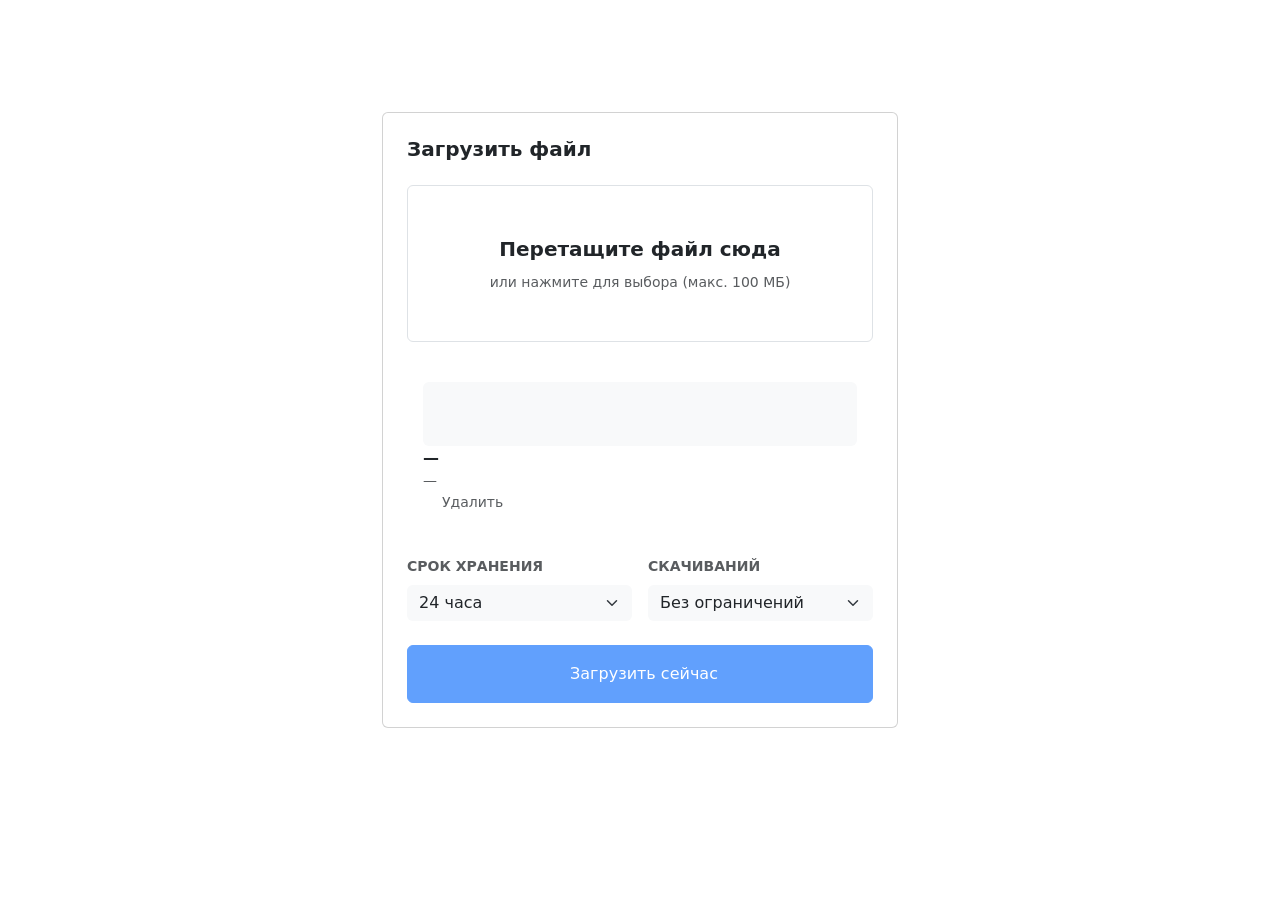
==== frontend/public/html/index.html @ 5baa5fe5 "Initial commit" ====
<!DOCTYPE html>
<html lang="ru">

<head>
  <meta charset="UTF-8" />
  <meta name="viewport" content="width=device-width, initial-scale=1.0" />
  <title>m3wory.site</title>
  <link href="https://fonts.googleapis.com/css2?family=Montserrat:wght@300;400;500;600;700;800&display=swap"
    rel="stylesheet">
  <link href="https://cdn.jsdelivr.net/npm/bootstrap@5.3.3/dist/css/bootstrap.min.css" rel="stylesheet" />
  <link href="/css/style.css" rel="stylesheet" />
</head>

<body>
  <div class="py-5">
    <div class="container" style="max-width: 540px; margin-top: 4rem;">

      <div class="card mb-4" id="upload-card">
        <div class="card-body p-4">
          <h5 class="card-title mb-4 fw-bold">Загрузить файл</h5>

          <div id="drop-zone" class="mb-4 border rounded p-5 text-center position-relative">
            <input type="file" id="file-input" class="position-absolute top-0 start-0 w-100 h-100 opacity-0"
              style="cursor: pointer;" />
            <i data-lucide="folder-up" class="mb-3 icon-lg"></i>
            <div class="fw-bold fs-5">Перетащите файл сюда</div>
            <div class="small text-muted mt-2">или нажмите для выбора (макс. 100 МБ)</div>
          </div>

          <div id="file-selected" class="mb-4 gap-3 p-3 rounded">
            <div class="bg-light p-3 rounded d-flex align-items-center justify-content-center">
              <i data-lucide="file" class="icon-accent" style="width: 32px; height: 32px;"></i>
            </div>
            <div class="flex-grow-1 overflow-hidden">
              <div class="fw-bold text-nowrap text-truncate" id="sel-name">—</div>
              <div class="small text-muted" id="sel-size">—</div>
            </div>
            <button class="btn btn-sm btn-link text-decoration-none text-muted p-0 d-flex align-items-center gap-1"
              onclick="resetForm()">
              <i data-lucide="trash-2" style="width: 14px; height: 14px;"></i>
              Удалить
            </button>
          </div>

          <div class="row g-3 mb-4">
            <div class="col-6">
              <label class="form-label small fw-bold text-muted text-uppercase">Срок хранения</label>
              <select class="form-select border-0 bg-light" id="expires-hours">
                <option value="1">1 час</option>
                <option value="6">6 часов</option>
                <option value="24" selected>24 часа</option>
                <option value="72">3 дня</option>
                <option value="168">7 дней</option>
                <option value="720">30 дней</option>
                <option value="0">Без ограничений</option>
              </select>
            </div>
            <div class="col-6">
              <label class="form-label small fw-bold text-muted text-uppercase">Скачиваний</label>
              <select class="form-select border-0 bg-light" id="max-downloads">
                <option value="0" selected>Без ограничений</option>
                <option value="1">1 раз</option>
                <option value="3">3 раза</option>
                <option value="10">10 раз</option>
                <option value="50">50 раз</option>
                <option value="100">100 раз</option>
              </select>
            </div>
          </div>

          <div class="alert alert-danger d-none mb-3 py-2 px-3 small border-0" id="error-box"></div>

          <div class="progress mb-4 d-none" id="progress-wrap">
            <div class="progress-bar" id="progress-bar" style="width:0%"></div>
          </div>

          <button class="btn btn-primary w-100 py-3" id="btn-upload" disabled>
            <span class="d-flex align-items-center justify-content-center gap-2">
              <i data-lucide="upload-cloud"></i>
              Загрузить сейчас
            </span>
          </button>
        </div>
      </div>

      <div class="card border-0" id="result-card" style="display:none; background: transparent; box-shadow: none;">
        <div class="card-body p-0">
          <div class="text-center mb-4">
            <i data-lucide="sparkles" class="success-indicator mx-auto" style="width: 56px; height: 56px;"></i>
            <h4 class="fw-bold mb-1">Файл успешно загружен!</h4>
            <p class="text-muted small">Ссылка будет доступна согласно настройкам.</p>
          </div>

          <div class="bg-white p-4 rounded card mb-4 shadow-sm border-0">
            <label class="text-uppercase small fw-bold text-muted mb-2 d-block">Ссылка для скачивания</label>
            <div class="d-flex align-items-center gap-2 p-1 border rounded bg-light mb-3">
              <div class="flex-grow-1 small text-break px-3" id="result-link">—</div>
              <button class="btn btn-white btn-sm border shadow-sm" id="btn-copy" onclick="copyLink()">
                Копировать
              </button>
            </div>

            <div id="qr-wrap" class="d-flex flex-column align-items-center gap-3 p-3 border rounded bg-light" style="display: none;">
              <div id="qr-code"></div>
              <button class="btn btn-sm btn-outline-primary d-flex align-items-center gap-2" onclick="downloadQR()">
                <i data-lucide="download" style="width: 14px; height: 14px;"></i>
                Скачать QR-код
              </button>
            </div>
          </div>

          <div class="d-flex flex-wrap gap-2 mb-4 justify-content-center" id="result-badges"></div>

          <div class="text-center">
            <button class="btn btn-link text-decoration-none text-muted small" onclick="resetForm()">
              <i data-lucide="rotate-ccw" class="lucide me-1" style="width: 16px; height: 16px;"></i>
              Загрузить другой файл
            </button>
          </div>
        </div>
      </div>
    </div>
  </div>

  <script src="https://cdn.jsdelivr.net/npm/bootstrap@5.3.3/dist/js/bootstrap.bundle.min.js"></script>
  <script src="/js/lib/lucide.min.js"></script>
  <script src="/js/lib/qrcode.min.js"></script>
  <script src="/js/index.js"></script>
  <script>
    // Initial icons
    document.addEventListener('DOMContentLoaded', () => {
      if (typeof lucide !== 'undefined') {
        lucide.createIcons();
      }
    });
  </script>
</body>

</html>
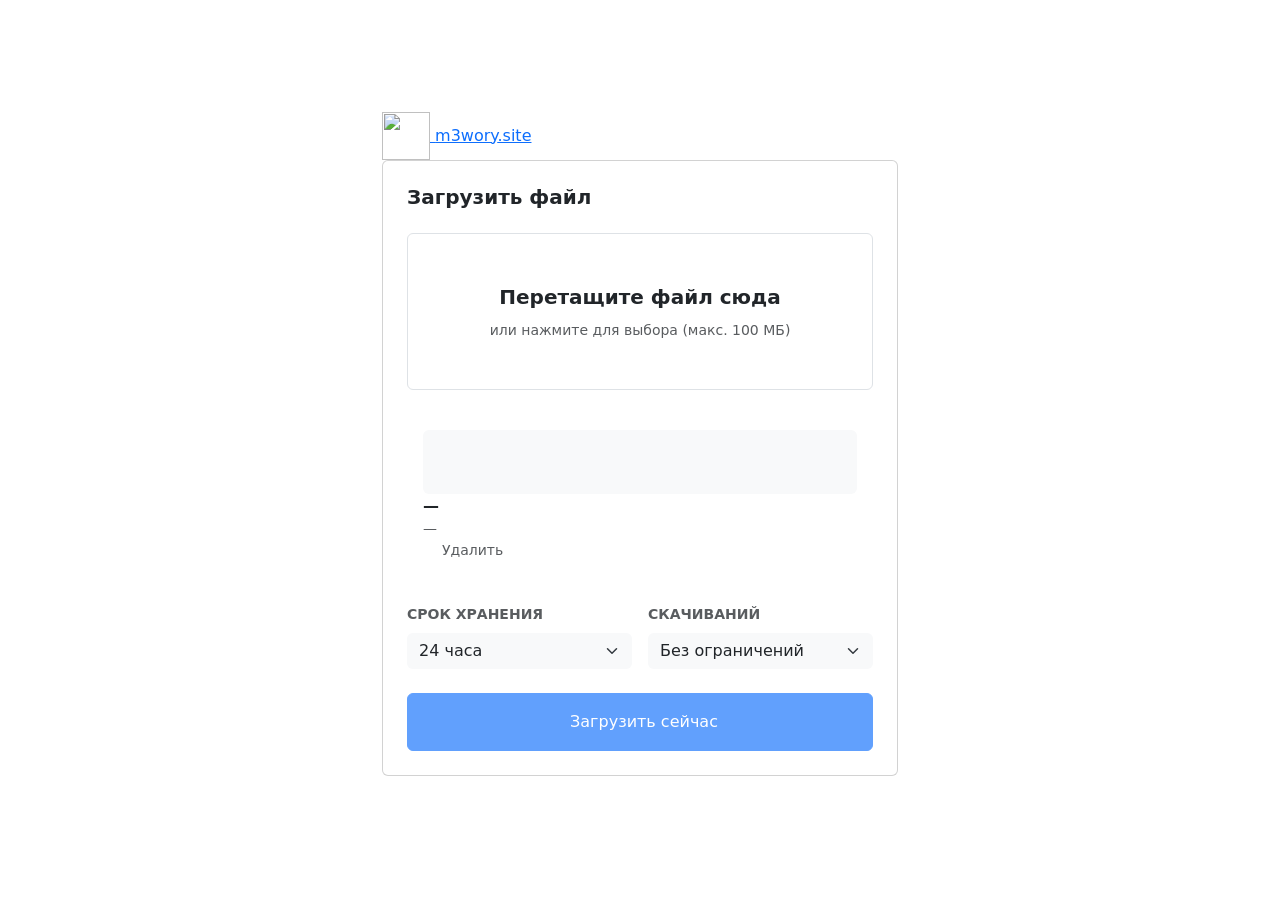
==== commit 8614a8ca: "added icon" ====
--- a/frontend/public/html/index.html
+++ b/frontend/public/html/index.html
@@ -5,6 +5,7 @@
   <meta charset="UTF-8" />
   <meta name="viewport" content="width=device-width, initial-scale=1.0" />
   <title>m3wory.site</title>
+  <link rel="icon" href="/img/favicon.svg" type="image/svg+xml" />
   <link href="https://fonts.googleapis.com/css2?family=Montserrat:wght@300;400;500;600;700;800&display=swap"
     rel="stylesheet">
   <link href="https://cdn.jsdelivr.net/npm/bootstrap@5.3.3/dist/css/bootstrap.min.css" rel="stylesheet" />
@@ -14,6 +15,11 @@
 <body>
   <div class="py-5">
     <div class="container" style="max-width: 540px; margin-top: 4rem;">
+
+      <a href="/" class="brand" aria-label="m3wory.site">
+        <img src="/img/logo.svg" alt="" class="brand-mark" width="48" height="48" />
+        <span class="brand-text">m3wory<span class="brand-tld">.site</span></span>
+      </a>
 
       <div class="card mb-4" id="upload-card">
         <div class="card-body p-4">
